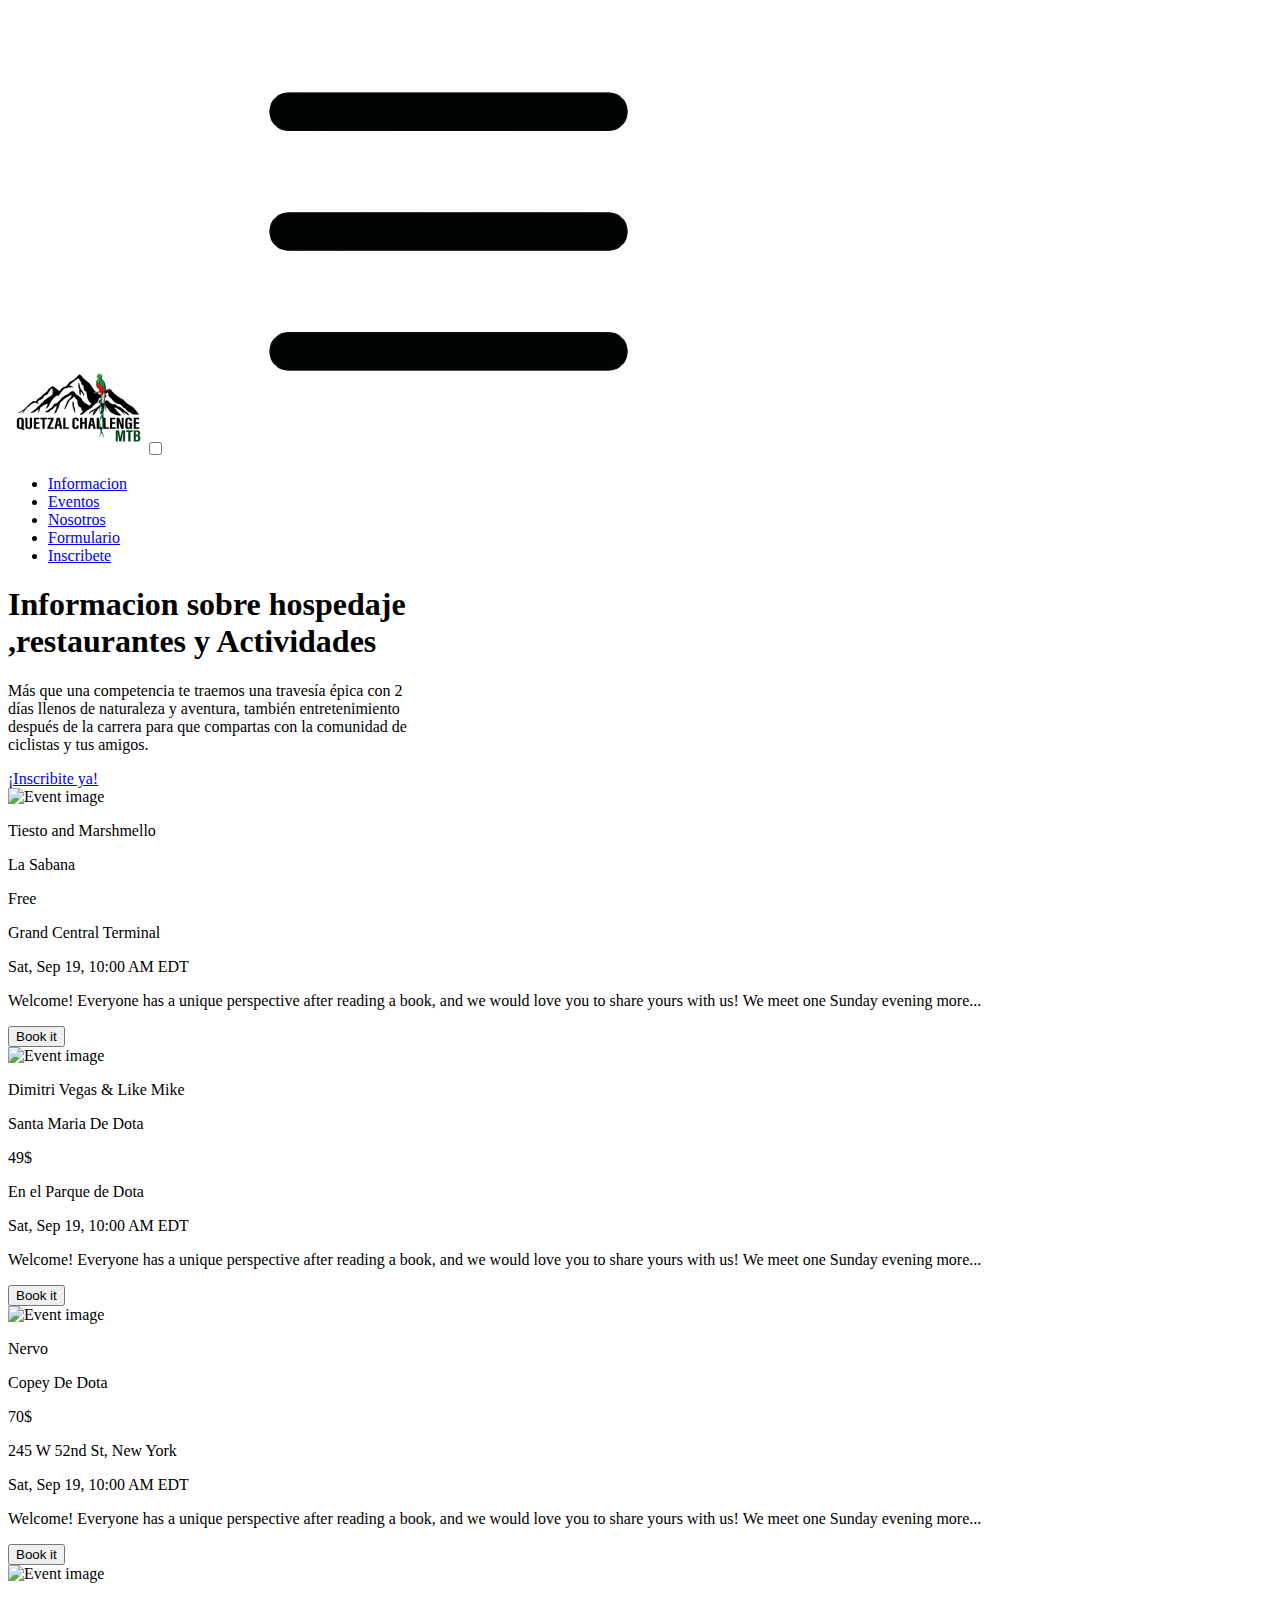
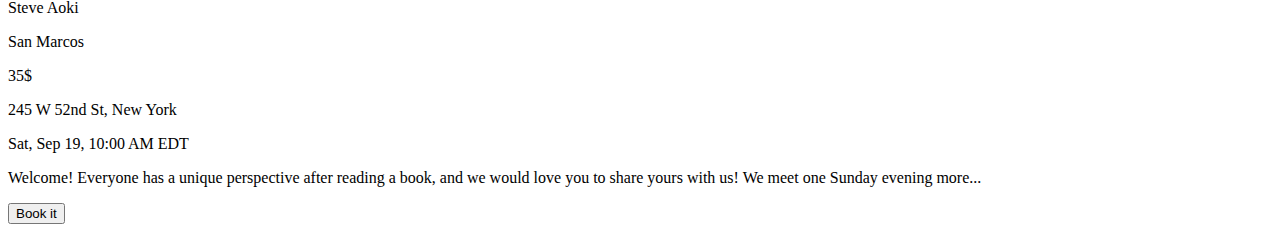
==== EVENTOS.html @ 195435ad "Add files via upload" ====
<!DOCTYPE html>
<html lang="en">
<head>
    <meta charset="UTF-8">
    <meta name="viewport" content="width=device-width, initial-scale=1.0">
    <title>Eventos Quetzal</title>
    <link rel="stylesheet" href="/css/Eventos.css">
    <link href='https://unpkg.com/boxicons@2.1.4/css/boxicons.min.css' rel='stylesheet'>
</head>
<body class="hidden">
    <div class="centrado" id="onload">
        <div class="lds-spinner">
            <div></div>
            <div></div>
            <div></div>
            <div></div>
            <div></div>
            <div></div>
            <div></div>
            <div></div>
            <div></div>
            <div></div>
            <div></div>
            <div></div>
        </div>
    </div>


    

    <header>

        <div class="containerr">


            <div class="menu">

                <a href="index.html" class="logo"><img src="imgbanner/logo Quetzal Challegue 1.jpg" alt=""></a>
                <input type="checkbox" id="menu"/>
                <label for="menu">
                    <img src="imgbanner/menu.png" class="menu-icono" alt="burger">
                </label>

                <nav class="navbar">
                    <ul>
                        <li><a href="/Hoteles .html">Informacion</a></li>
                        <li><a href="/EVENTOS.html">Eventos</a></li>
                        <li><a href="#">Nosotros</a></li>
                        <li><a href="#">Formulario</a</li>
                        <li><a href="#" class="btn-barra">Inscribete</a></li>
                    </ul>
                </nav>
            </div>
        </div>

        <div class="header-content">
            <div class="header-txt">
                <h1>Informacion sobre hospedaje<br>
                    ,restaurantes y Actividades
                    </h1>
                    <p> Más que una competencia te traemos una travesía épica con 2 <br>
                        días llenos de naturaleza y aventura, también entretenimiento <br>
                        después de la carrera para que compartas con la comunidad de <br>
                        ciclistas y tus amigos.
                    </p>
                    <a href="#" class="btn-prin">¡Inscribite ya!</a>
            </div>
        </div>

    </header>



        <div class="container">
            <div class="item-container">
                <div class="img-container">
                    <img src="/eventosimg/foto1.png" alt="Event image">
                </div>
    
                <div class="body-container">
                    <div class="overlay"></div>
    
                    <div class="event-info">
                        <p class="title">Tiesto and Marshmello</p>
                        <div class="separator"></div>
                        <p class="info">La Sabana</p>
                        <p class="price">Free</p>
    
                        <div class="additional-info">
                            <p class="info">
                                <i class="fas fa-map-marker-alt"></i>
                                Grand Central Terminal
                            </p>
                            <p class="info">
                                <i class="far fa-calendar-alt"></i>
                                Sat, Sep 19, 10:00 AM EDT
                            </p>
    
                            <p class="info description">
                                Welcome! Everyone has a unique perspective after reading a book, and we would love you
                                to share yours with us! We meet one Sunday evening <span>more...</span>
                            </p>
                        </div>
                    </div>
                    <button class="action">Book it</button>
                </div>
            </div>
    
            <div class="item-container">
                <div class="img-container">
                    <img src="/eventosimg/fotos2.png" alt="Event image">
                </div>
    
                <div class="body-container">
                    <div class="overlay"></div>
    
                    <div class="event-info">
                        <p class="title">Dimitri Vegas & Like Mike</p>
                        <div class="separator"></div>
                        <p class="info">Santa Maria De Dota</p>
                        <p class="price">49$</p>
    
                        <div class="additional-info">
                            <p class="info">
                                <i class="fas fa-map-marker-alt"></i>
                                En el Parque de Dota
                            </p>
                            <p class="info">
                                <i class="far fa-calendar-alt"></i>
                                Sat, Sep 19, 10:00 AM EDT
                            </p>
    
                            <p class="info description">
                                Welcome! Everyone has a unique perspective after reading a book, and we would love you
                                to share yours with us! We meet one Sunday evening <span>more...</span>
                            </p>
                        </div>
                    </div>
                    <button class="action">Book it</button>
                </div>
            </div>
    
            <div class="item-container">
                <div class="img-container">
                    <img src="/eventosimg/foto3.png" alt="Event image">
                </div>
    
                <div class="body-container">
                    <div class="overlay"></div>
    
                    <div class="event-info">
                        <p class="title">Nervo</p>
                        <div class="separator"></div>
                        <p class="info">Copey De Dota</p>
                        <p class="price">70$</p>
    
                        <div class="additional-info">
                            <p class="info">
                                <i class="fas fa-map-marker-alt"></i>
                                245 W 52nd St, New York
                            </p>
                            <p class="info">
                                <i class="far fa-calendar-alt"></i>
                                Sat, Sep 19, 10:00 AM EDT
                            </p>
    
                            <p class="info description">
                                Welcome! Everyone has a unique perspective after reading a book, and we would love you
                                to share yours with us! We meet one Sunday evening <span>more...</span>
                            </p>
                        </div>
                    </div>
                    <button class="action">Book it</button>
                </div>
            </div>
    
            <div class="item-container">
                <div class="img-container">
                    <img src="/eventosimg/foto4.png" alt="Event image">
                </div>
    
                <div class="body-container">
                    <div class="overlay"></div>
    
                    <div class="event-info">
                        <p class="title">Steve Aoki</p>
                        <div class="separator"></div>
                        <p class="info">San Marcos</p>
                        <p class="price">35$</p>
    
                        <div class="additional-info">
                            <p class="info">
                                <i class="fas fa-map-marker-alt"></i>
                                245 W 52nd St, New York
                            </p>
                            <p class="info">
                                <i class="far fa-calendar-alt"></i>
                                Sat, Sep 19, 10:00 AM EDT
                            </p>
    
                            <p class="info description">
                                Welcome! Everyone has a unique perspective after reading a book, and we would love you
                                to share yours with us! We meet one Sunday evening <span>more...</span>
                            </p>
                        </div>
                    </div>
                    <button class="action">Book it</button>
                </div>
            </div>
        </div>









    <script src="/js/codigo.js"></script>
    <script src="https://code.jquery.com/jquery-3.7.1.min.js"></script>
</body>
</html>
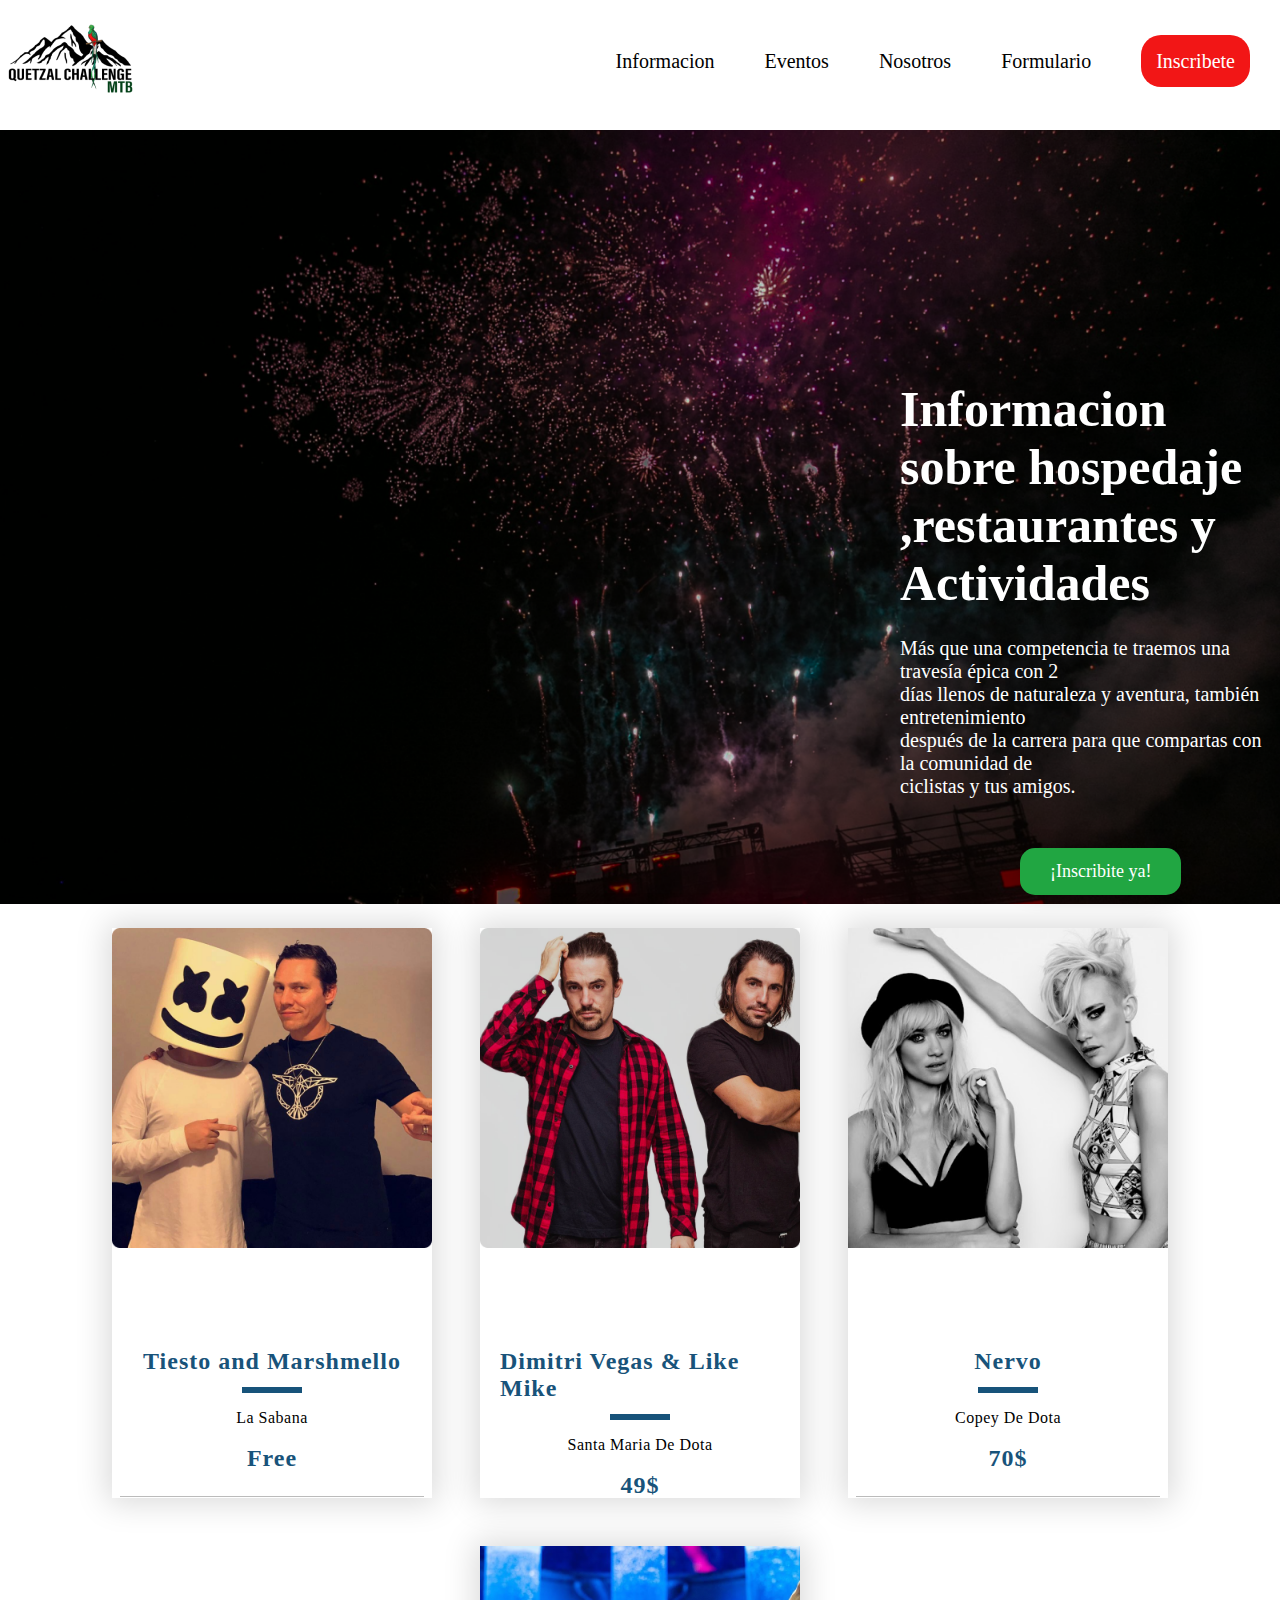
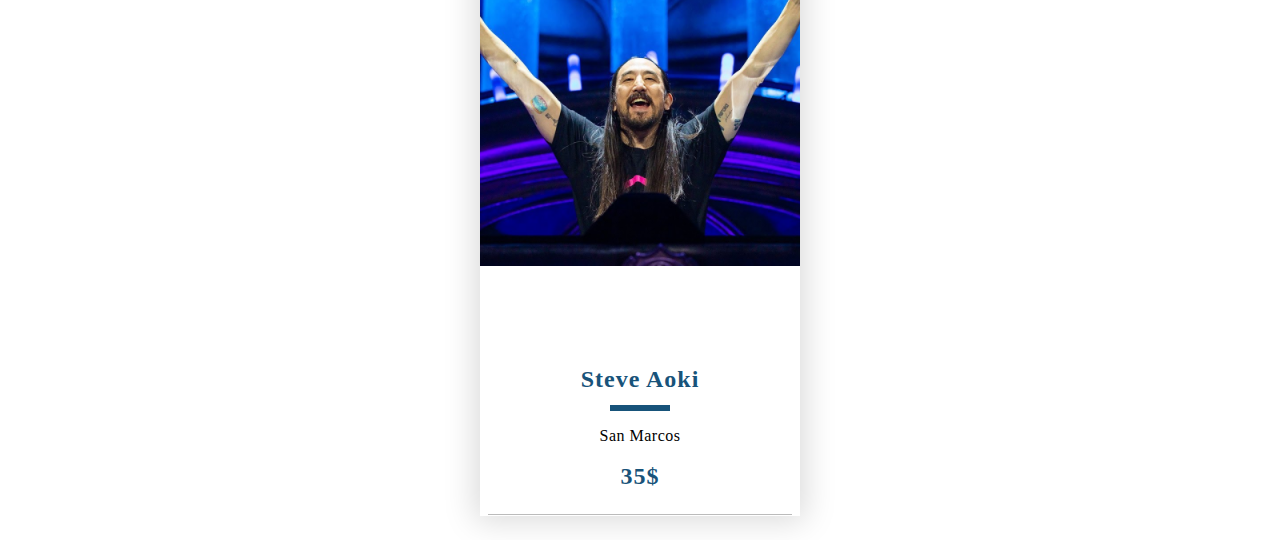
==== commit 0033f4b1: "Add files via upload" ====
--- a/EVENTOS.html
+++ b/EVENTOS.html
@@ -9,7 +9,7 @@
 </head>
 <body class="hidden">
     <div class="centrado" id="onload">
-        <div class="lds-spinner">
+        <div class="loader">
             <div></div>
             <div></div>
             <div></div>
--- a/css/Eventos.css
+++ b/css/Eventos.css
@@ -0,0 +1,466 @@
+@import url('https://fonts.googleapis.com/css2?family=Inter:wght@100..900&display=swap');
+
+*{
+    margin: 0;
+    padding: 0;
+    text-decoration: none;
+    list-style: none;
+}
+
+
+
+.centrado{
+    height: 100vh;
+    display: flex;
+    background-color: #fff;
+    justify-content: center;
+    align-items: center;
+}
+
+
+
+.lds-spinner {
+    /* change color here */
+    color: #dd211a;
+}
+    .lds-spinner,
+    .lds-spinner div,
+    .lds-spinner div:after {
+    box-sizing: border-box;
+}
+.lds-spinner {
+    color: currentColor;
+    display: inline-block;
+    position: relative;
+    width: 80px;
+    height: 80px;
+}
+.lds-spinner div {
+    transform-origin: 40px 40px;
+    animation: lds-spinner 1.2s linear infinite;
+}
+.lds-spinner div:after {
+    content: " ";
+    display: block;
+    position: absolute;
+    top: 3.2px;
+    left: 36.8px;
+    width: 6.4px;
+    height: 17.6px;
+    border-radius: 20%;
+    background: currentColor;
+}
+.lds-spinner div:nth-child(1) {
+    transform: rotate(0deg);
+    animation-delay: -1.1s;
+}
+.lds-spinner div:nth-child(2) {
+    transform: rotate(30deg);
+    animation-delay: -1s;
+  }
+  .lds-spinner div:nth-child(3) {
+    transform: rotate(60deg);
+    animation-delay: -0.9s;
+  }
+  .lds-spinner div:nth-child(4) {
+    transform: rotate(90deg);
+    animation-delay: -0.8s;
+  }
+  .lds-spinner div:nth-child(5) {
+    transform: rotate(120deg);
+    animation-delay: -0.7s;
+  }
+  .lds-spinner div:nth-child(6) {
+    transform: rotate(150deg);
+    animation-delay: -0.6s;
+  }
+  .lds-spinner div:nth-child(7) {
+    transform: rotate(180deg);
+    animation-delay: -0.5s;
+  }
+  .lds-spinner div:nth-child(8) {
+    transform: rotate(210deg);
+    animation-delay: -0.4s;
+  }
+  .lds-spinner div:nth-child(9) {
+    transform: rotate(240deg);
+    animation-delay: -0.3s;
+  }
+  .lds-spinner div:nth-child(10) {
+    transform: rotate(270deg);
+    animation-delay: -0.2s;
+  }
+  .lds-spinner div:nth-child(11) {
+    transform: rotate(300deg);
+    animation-delay: -0.1s;
+  }
+  .lds-spinner div:nth-child(12) {
+    transform: rotate(330deg);
+    animation-delay: 0s;
+  }
+@keyframes lds-spinner {
+  0% {
+    opacity: 1;
+  }
+  100% {
+    opacity: 0;
+  }
+}
+
+
+
+
+
+.img{
+    max-width: 100%;
+}
+
+header{
+    min-height: 100vh;
+}
+
+.containerr{
+    background-color: #ffffff;
+    width: 100vw;
+}
+
+.menu{
+    display: flex;
+    justify-content: space-between;
+    padding: 20px 0;
+}
+
+.navbar ul{
+    display: flex;
+    align-items: center;
+}
+
+.navbar ul li{
+    padding: 0 20px;
+    font-size: 20px;
+    margin-top: 30px;
+    margin-right: 10px;
+}
+
+.navbar ul li a {
+    color: black;
+    background-color: transparent;
+}
+
+.navbar ul li a:hover{
+    color: #dd5151;
+}
+
+.navbar .btn-barra{
+    color: #fff;
+    background-color:#F21616;
+    background-size: cover;
+    border-radius: 20px;
+    padding: 15px;
+}
+
+.navbar .btn-barra:hover{
+    background-image: linear-gradient(225deg, #fc7777 0, #fc7777 50%, #fc7777 100%);
+    color: #fff;
+}
+#menu{
+    display: none;
+}
+
+.menu-icono{
+    width: 50px;
+}
+
+.menu label{
+    cursor: pointer;
+    display: none;
+}
+
+
+.header-content{
+    display: flex;
+  }
+  
+  .header-txt{
+    flex-basis: 50%;
+    padding-left: 900px;
+    flex-wrap: wrap;
+  }
+  
+  .header-txt h1{
+    font-size: 50px;
+    font-weight: 600;
+    margin-top: 250px;
+    color: #fff;
+  }
+  
+  .header-txt p{
+    font-size: 20px;
+    color: #c1c1c1;
+    margin-bottom: 50px;
+    padding-top: 25px;
+    color: #fff;
+  }
+  
+  .btn-prin{
+    display: inline-block;
+    padding: 13px 30px;
+    background: #21A642;
+    color: #ffff;
+    font-size: 18px;
+    border-radius: 15px;
+    box-shadow: 0 0 20px rgb(0, 0, 0, 0.2);
+    margin-left: 120px;
+  }
+  
+  .btn-prin:hover{
+    background: #ffff;
+    color: #21A642;
+    box-shadow: 0 0 20px rgb(0, 0, 0, 0.2);
+  }
+  
+  .header-content{
+    background: url(/eventosimg/pexels-wendywei-1540406\ 1.png) no-repeat;
+    height: 86vh;
+    display: flex;     
+    background-size:cover;
+    background-position: center;
+    max-width: 100%;
+  }
+
+
+.container {
+    width: 100%;
+    display: flex;
+    justify-content: center;
+    align-items: center;
+    flex-wrap: wrap;
+}
+
+.item-container {
+    position: relative;
+    margin: 24px;
+    width: 320px;
+    height: 570px;
+    overflow: hidden;
+    background-color: #fff;
+    box-shadow: 0 0 30px 5px rgba(0, 0, 0, 0.15);
+    cursor: pointer;
+}
+
+.img-container,
+.body-container {
+    position: absolute;
+    top: 0;
+    left: 0;
+    width: 100%;
+    height: 100%;
+}
+
+.img-container img {
+    width: 100%;
+}
+
+
+
+.overlay {
+    position: relative;
+    width: 100%;
+    height: 400px;
+    background-color: rgba(24, 83, 122, 0.6);
+    opacity: 0;
+    transition: height linear 0.4s, opacity linear 0.2s;
+}
+
+.item-container:hover .overlay {
+    opacity: 1;
+    height: 150px;
+}
+
+.event-info {
+    background-color: #fff;
+    display: flex;
+    flex-direction: column;
+    justify-content: center;
+    align-items: center;
+    padding: 8px;
+}
+
+.title,
+.price {
+    color: #18537a;
+    font-size: 1.5em;
+    font-weight: bold;
+    letter-spacing: 1px;
+    margin: 12px;
+}
+
+.info {
+    letter-spacing: 0.5px;
+    margin-bottom: 6px;
+}
+
+.separator {
+    width: 20%;
+    height: 6px;
+    background-color: #17537a;
+    margin-bottom: 16px;
+}
+
+.additional-info {
+    border-top: 1px solid #bbb;
+    margin-top: 12px;
+    padding: 28px;
+    padding-bottom: 0;
+}
+
+.additional-info .info {
+    font-size: 0.9em;
+    margin-bottom: 20px;
+    text-align: center;
+}
+
+.info i {
+    color: #18537a;
+    font-size: 1.1em;
+    margin-right: 4px;
+}
+
+.info span {
+    color: #18537a;
+    font-weight: bolder;
+}
+
+.action {
+    color: #fff;
+    border: 3px solid #fff;
+    background-color: transparent;
+    position: absolute;
+    top: -100px;
+    left: 50%;
+    transform: translateX(-50%);
+    width: 60%;
+    outline: none;
+    cursor: pointer;
+    padding: 12px;
+    text-transform: uppercase;
+    font-size: 1.3em;
+    font-weight: bold;
+    letter-spacing: 2px;
+    transition: background-color 0.4s, top 0.4s;
+}
+
+.item-container:hover .action {
+    top: 50px;
+}
+
+.action:hover {
+    background-color: rgba(255, 255, 255, 0.2);
+}
+
+
+
+
+
+
+
+@media(max-width:1024px){
+    .container{
+            margin: 0 auto;
+            background-color: #ffffff;
+            width: 100vw;
+        }
+    
+        .menu{
+            padding: 30px;
+            position: relative;
+        }
+    
+        .menu label{
+            display: initial;
+            padding-top: 30px;
+        }
+    
+        .menu .navbar{
+            position: absolute;
+            top: 100%;
+            left: 0;
+            right: 0;
+            background:   linear-gradient(45deg, #21a642 0%,#545454 100%);
+            display: none;
+        }
+        .menu .navbar ul{
+            flex-direction: column;
+            padding: 0 20px;
+        }
+    
+        .menu .navbar ul li{
+            width: 100%;
+            padding: 15px 0;
+            text-align: center;
+            font-size: 25px;
+        }
+    
+        .menu .navbar ul li a:hover{
+            color: #1f0c42;
+        }
+        .navbar .btn-barra{
+            background-color: transparent;
+            color: #e72424;
+        }
+    
+    
+        #menu:checked ~ .navbar{
+            display: initial;
+        }
+    
+        .header-txt{
+            flex-wrap: wrap;
+            padding-left: 500px;
+        }
+        .header-txt h1{
+            font-size: 40px;
+            font-weight: 600;
+            margin-top: 250px;
+            color: #fff;
+            flex-wrap: wrap;
+        }
+        
+        .header-txt p{
+            font-size: 15px;
+            color: #c1c1c1;
+            margin-bottom: 50px;
+            padding-top: 25px;
+            color: #fff;
+            flex-wrap: wrap;
+        }
+    
+    
+        
+    .btn-prin{
+        display: inline-block;
+        padding: 13px 30px;
+        background: #21A642;
+        color: #ffff;
+        font-size: 18px;
+        border-radius: 15px;
+        box-shadow: 0 0 20px rgb(0, 0, 0, 0.2);
+        margin-left: 50px;
+        flex-wrap: wrap;
+    }
+    
+    .btn-prin:hover{
+        background: #ffff;
+        color: #21A642;
+        box-shadow: 0 0 20px rgb(0, 0, 0, 0.2);
+    }
+    
+    .header-content{
+        background: url(/imgHoteles/Banner\ Hoteles.png) no-repeat;
+        height: 86vh;
+        display: flex;     
+        background-size:cover;
+        background-position: center;
+        max-width: 100vw;
+    }
+}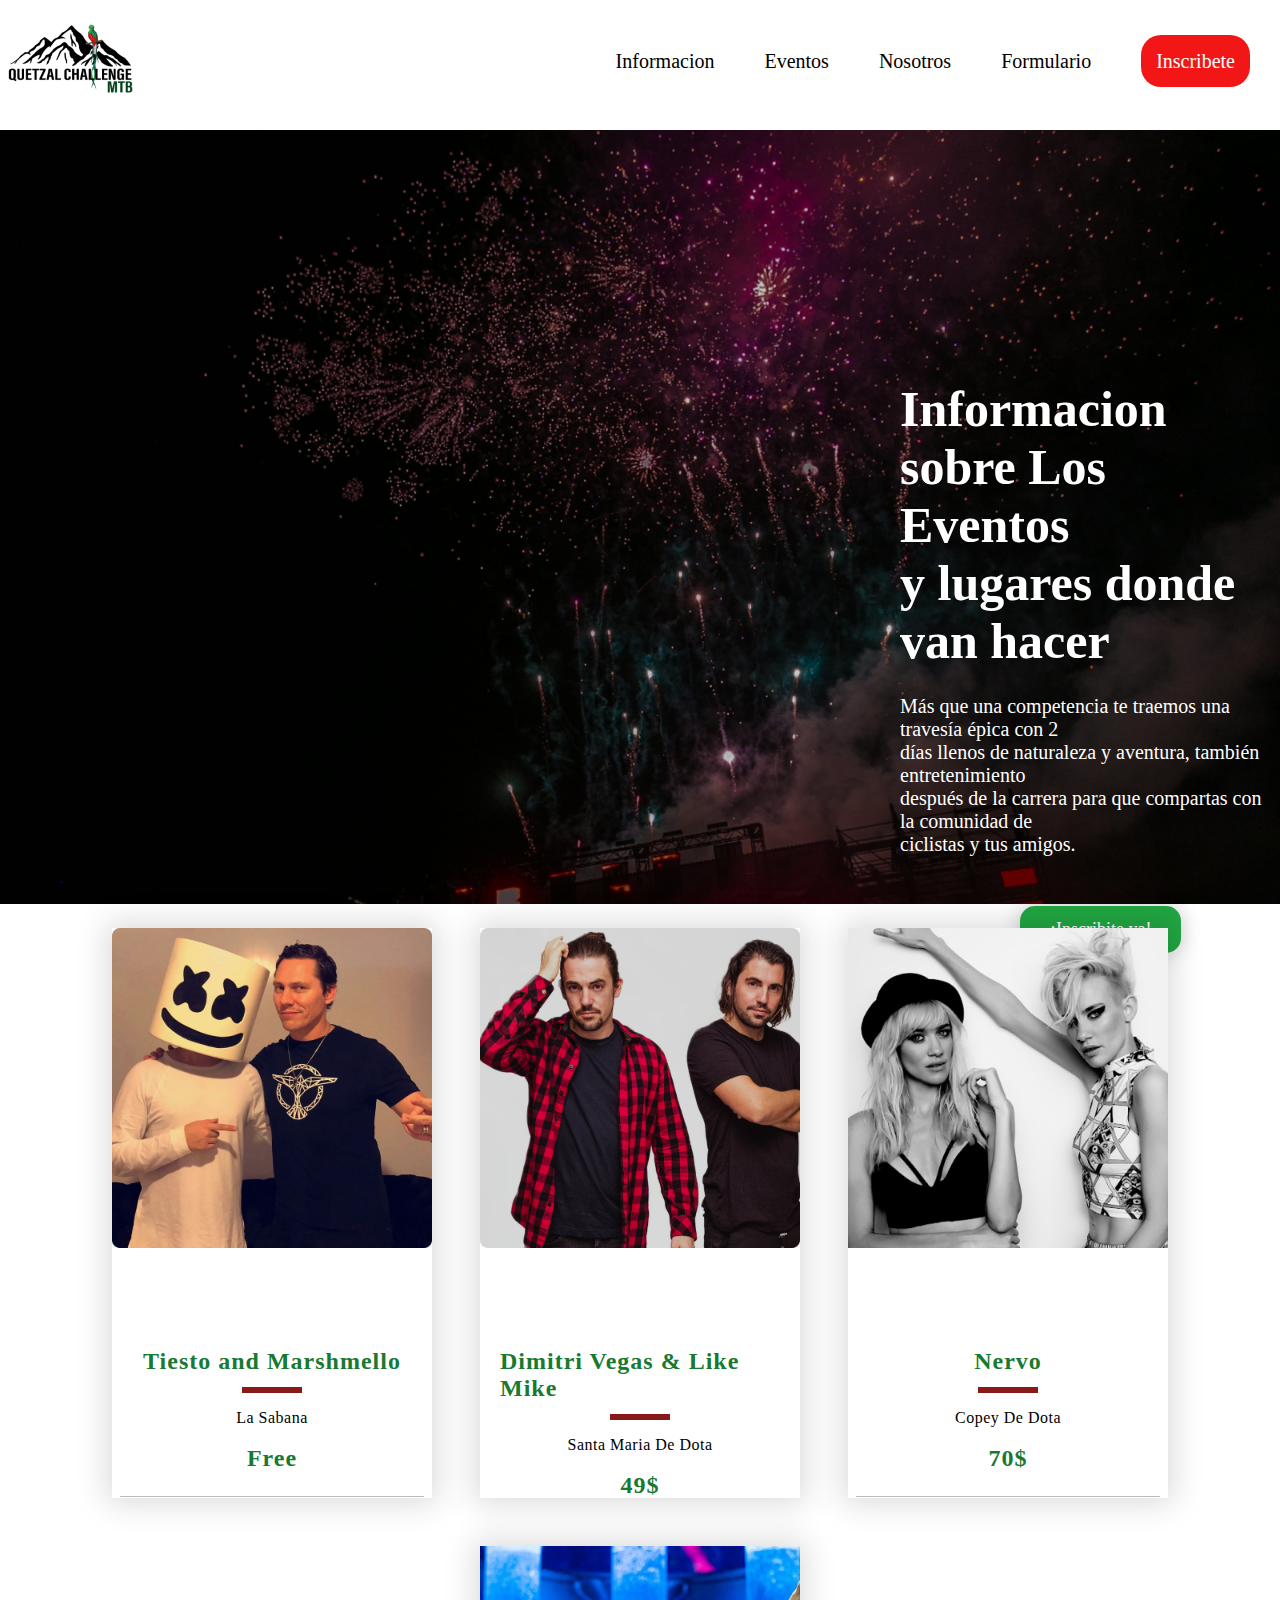
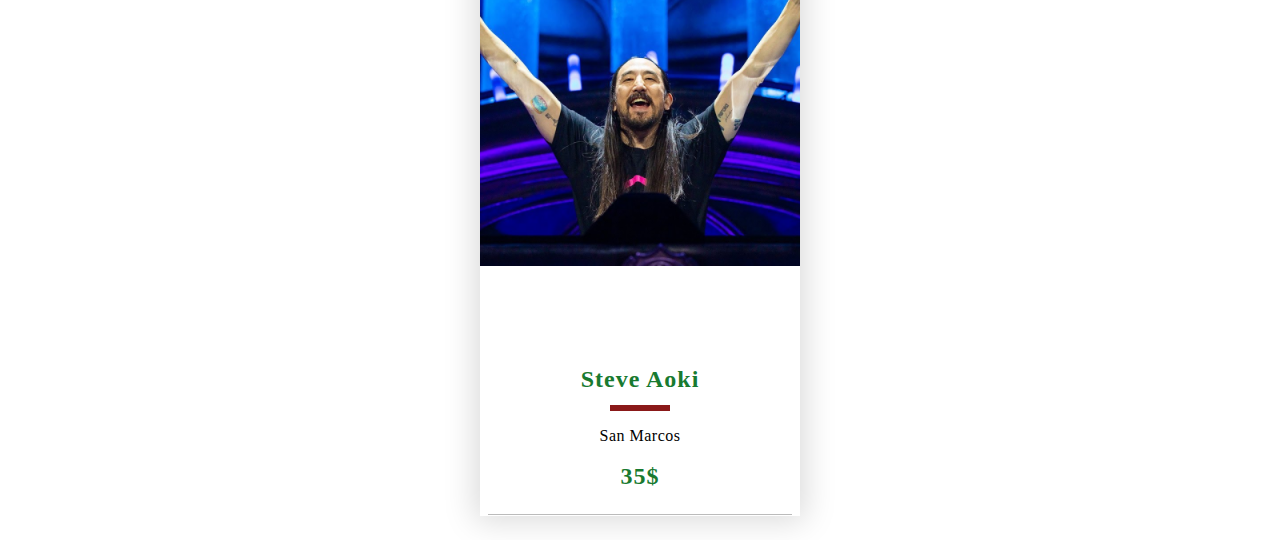
==== commit 6d0bdc43: "Add files via upload" ====
--- a/EVENTOS.html
+++ b/EVENTOS.html
@@ -7,26 +7,7 @@
     <link rel="stylesheet" href="/css/Eventos.css">
     <link href='https://unpkg.com/boxicons@2.1.4/css/boxicons.min.css' rel='stylesheet'>
 </head>
-<body class="hidden">
-    <div class="centrado" id="onload">
-        <div class="loader">
-            <div></div>
-            <div></div>
-            <div></div>
-            <div></div>
-            <div></div>
-            <div></div>
-            <div></div>
-            <div></div>
-            <div></div>
-            <div></div>
-            <div></div>
-            <div></div>
-        </div>
-    </div>
-
-
-    
+<body >
 
     <header>
 
@@ -55,8 +36,8 @@
 
         <div class="header-content">
             <div class="header-txt">
-                <h1>Informacion sobre hospedaje<br>
-                    ,restaurantes y Actividades
+                <h1>Informacion sobre Los Eventos <br>
+                    y lugares donde van hacer 
                     </h1>
                     <p> Más que una competencia te traemos una travesía épica con 2 <br>
                         días llenos de naturaleza y aventura, también entretenimiento <br>
@@ -97,8 +78,7 @@
                             </p>
     
                             <p class="info description">
-                                Welcome! Everyone has a unique perspective after reading a book, and we would love you
-                                to share yours with us! We meet one Sunday evening <span>more...</span>
+                                Welcome! Everyone has a unique perspective after reading a book Sunday evening <span>more...</span>
                             </p>
                         </div>
                     </div>
--- a/css/Eventos.css
+++ b/css/Eventos.css
@@ -7,105 +7,66 @@
     list-style: none;
 }
 
-
+body{
+    overflow-x: hidden;
+}
 
 .centrado{
     height: 100vh;
     display: flex;
-    background-color: #fff;
+    background-color: #000000;
     justify-content: center;
     align-items: center;
 }
 
 
 
-.lds-spinner {
-    /* change color here */
-    color: #dd211a;
-}
-    .lds-spinner,
-    .lds-spinner div,
-    .lds-spinner div:after {
+.loader {
+    width: 106px;
+    height: 56px;
+    display: block;
+    margin: 30px auto;
+    background-image: linear-gradient(#e1e1e1 50px, transparent 0), linear-gradient(#e1e1e1 50px, transparent 0), linear-gradient(#e1e1e1 50px, transparent 0), linear-gradient(#e1e1e1 50px, transparent 0), radial-gradient(circle 14px, #e1e1e1 100%, transparent 0);
+    background-size: 48px 15px , 15px 35px, 15px 35px, 25px 15px, 28px 28px;
+    background-position: 25px 5px, 58px 20px, 25px 17px, 2px 37px, 76px 0px;
+    background-repeat: no-repeat;
+    position: relative;
+    transform: rotate(-45deg);
     box-sizing: border-box;
 }
-.lds-spinner {
-    color: currentColor;
-    display: inline-block;
-    position: relative;
-    width: 80px;
-    height: 80px;
-}
-.lds-spinner div {
-    transform-origin: 40px 40px;
-    animation: lds-spinner 1.2s linear infinite;
-}
-.lds-spinner div:after {
-    content: " ";
-    display: block;
+
+.loader::after,
+.loader::before {
+    content: '';
     position: absolute;
-    top: 3.2px;
-    left: 36.8px;
-    width: 6.4px;
-    height: 17.6px;
-    border-radius: 20%;
-    background: currentColor;
-}
-.lds-spinner div:nth-child(1) {
+    width: 56px;
+    height: 56px;
+    border: 6px solid #e1e1e1;
+    border-radius: 50%;
+    left: -45px;
+    top: -10px;
+    background-repeat: no-repeat;
+    background-image: linear-gradient(#e1e1e1 64px, transparent 0), linear-gradient(#e1e1e1 66px, transparent 0), radial-gradient(circle 4px, #e1e1e1 100%, transparent 0);
+    background-size: 40px 1px , 1px 40px, 8px 8px;
+    background-position: center center;
+    box-sizing: border-box;
+    animation: bike 0.3s linear infinite;
+}
+
+.loader::before {
+    left: 25px;
+    top: 60px;
+}
+
+@keyframes bike {
+    0% {
     transform: rotate(0deg);
-    animation-delay: -1.1s;
-}
-.lds-spinner div:nth-child(2) {
-    transform: rotate(30deg);
-    animation-delay: -1s;
-  }
-  .lds-spinner div:nth-child(3) {
-    transform: rotate(60deg);
-    animation-delay: -0.9s;
-  }
-  .lds-spinner div:nth-child(4) {
-    transform: rotate(90deg);
-    animation-delay: -0.8s;
-  }
-  .lds-spinner div:nth-child(5) {
-    transform: rotate(120deg);
-    animation-delay: -0.7s;
-  }
-  .lds-spinner div:nth-child(6) {
-    transform: rotate(150deg);
-    animation-delay: -0.6s;
-  }
-  .lds-spinner div:nth-child(7) {
-    transform: rotate(180deg);
-    animation-delay: -0.5s;
-  }
-  .lds-spinner div:nth-child(8) {
-    transform: rotate(210deg);
-    animation-delay: -0.4s;
-  }
-  .lds-spinner div:nth-child(9) {
-    transform: rotate(240deg);
-    animation-delay: -0.3s;
-  }
-  .lds-spinner div:nth-child(10) {
-    transform: rotate(270deg);
-    animation-delay: -0.2s;
-  }
-  .lds-spinner div:nth-child(11) {
-    transform: rotate(300deg);
-    animation-delay: -0.1s;
-  }
-  .lds-spinner div:nth-child(12) {
-    transform: rotate(330deg);
-    animation-delay: 0s;
-  }
-@keyframes lds-spinner {
-  0% {
-    opacity: 1;
-  }
-  100% {
-    opacity: 0;
-  }
-}
+    }
+
+    100% {
+    transform: rotate(360deg);
+    }
+} 
 
 
 
@@ -267,7 +228,7 @@
     position: relative;
     width: 100%;
     height: 400px;
-    background-color: rgba(24, 83, 122, 0.6);
+    background-color: rgba(24, 122, 40, 0.6);
     opacity: 0;
     transition: height linear 0.4s, opacity linear 0.2s;
 }
@@ -288,7 +249,7 @@
 
 .title,
 .price {
-    color: #18537a;
+    color: #187a30;
     font-size: 1.5em;
     font-weight: bold;
     letter-spacing: 1px;
@@ -303,7 +264,7 @@
 .separator {
     width: 20%;
     height: 6px;
-    background-color: #17537a;
+    background-color: #8a1919;
     margin-bottom: 16px;
 }
 
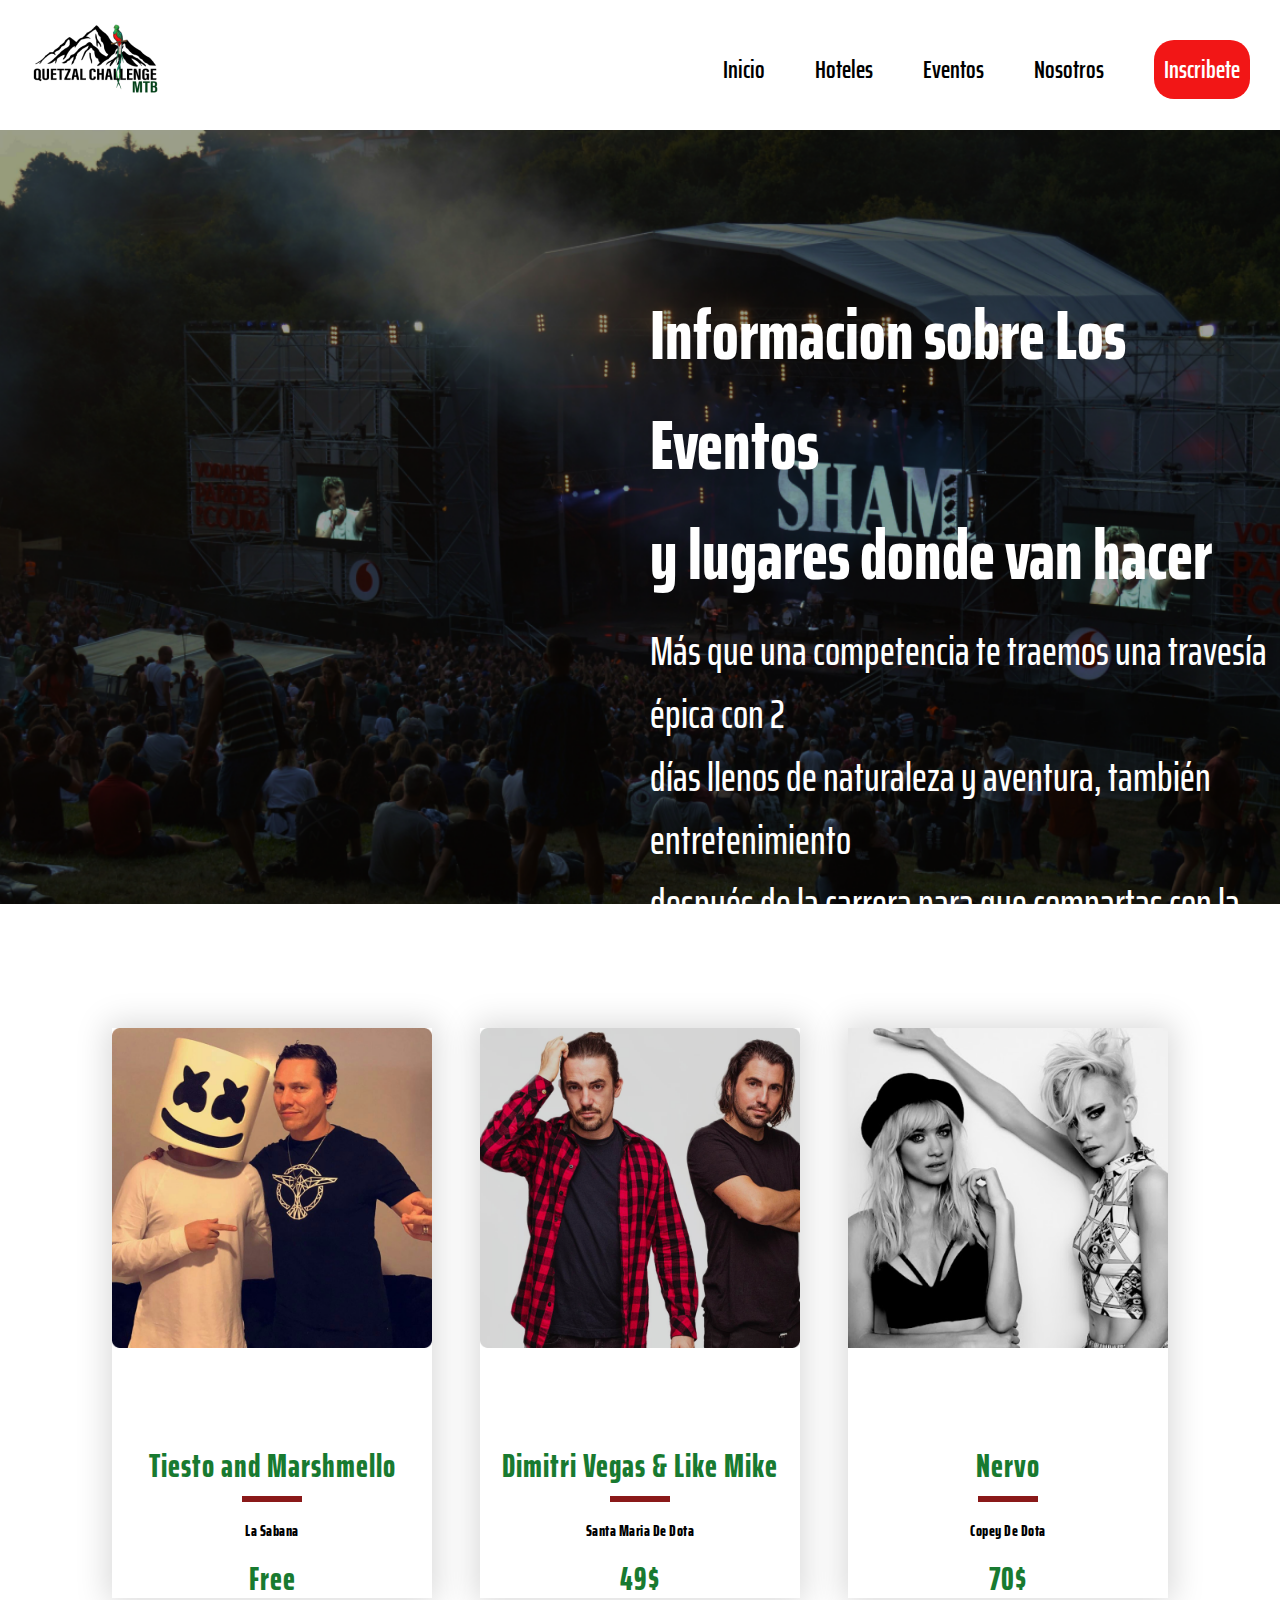
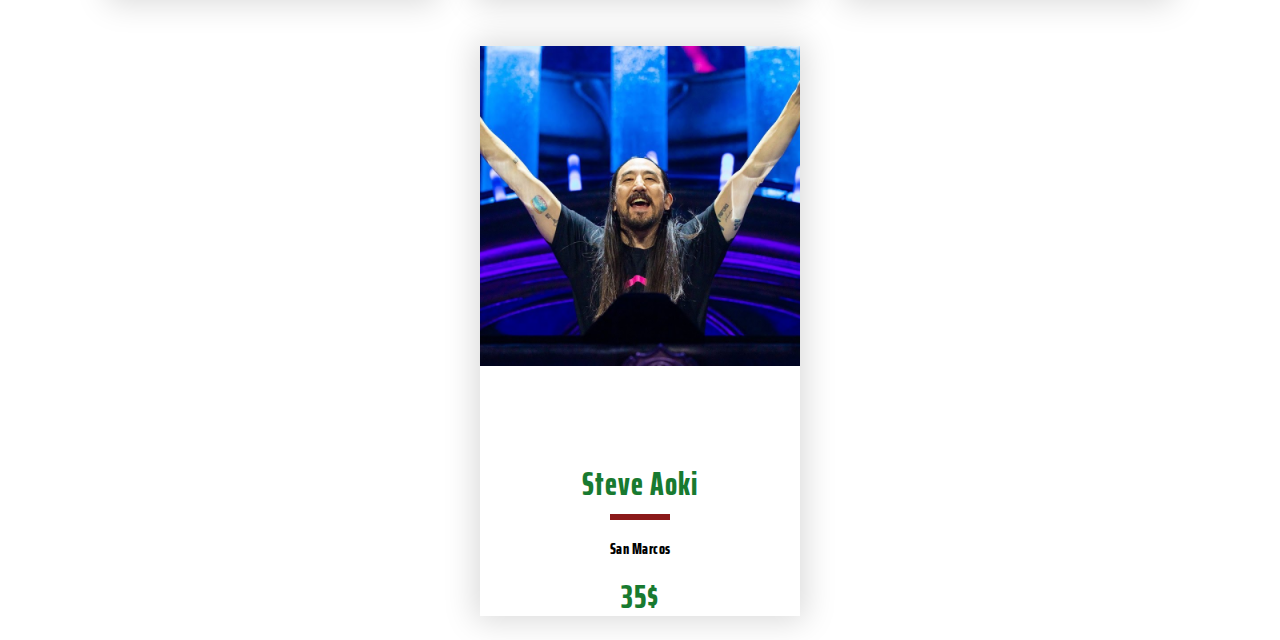
==== commit 28bca197: "Add files via upload" ====
--- a/EVENTOS.html
+++ b/EVENTOS.html
@@ -24,10 +24,10 @@
 
                 <nav class="navbar">
                     <ul>
-                        <li><a href="/Hoteles .html">Informacion</a></li>
+                        <li><a href="index.html">Inicio</a></li>
+                        <li><a href="Hoteles .html">Hoteles</a></li>
                         <li><a href="/EVENTOS.html">Eventos</a></li>
                         <li><a href="#">Nosotros</a></li>
-                        <li><a href="#">Formulario</a</li>
                         <li><a href="#" class="btn-barra">Inscribete</a></li>
                     </ul>
                 </nav>
--- a/css/Eventos.css
+++ b/css/Eventos.css
@@ -1,5 +1,4 @@
-@import url('https://fonts.googleapis.com/css2?family=Inter:wght@100..900&display=swap');
-
+@import url('https://fonts.googleapis.com/css2?family=Saira+Extra+Condensed:wght@100;200;300;400;500;600;700;800;900&display=swap');
 *{
     margin: 0;
     padding: 0;
@@ -80,6 +79,12 @@
     min-height: 100vh;
 }
 
+
+.logo{
+    padding-left: 25px;
+}
+
+
 .containerr{
     background-color: #ffffff;
     width: 100vw;
@@ -98,9 +103,12 @@
 
 .navbar ul li{
     padding: 0 20px;
-    font-size: 20px;
+    font-size: 25px;
     margin-top: 30px;
     margin-right: 10px;
+    font-family:"Saira Extra Condensed", sans-serif;
+    font-weight: 600;
+    font-style: normal;
 }
 
 .navbar ul li a {
@@ -117,7 +125,7 @@
     background-color:#F21616;
     background-size: cover;
     border-radius: 20px;
-    padding: 15px;
+    padding: 10px;
 }
 
 .navbar .btn-barra:hover{
@@ -144,42 +152,36 @@
   
   .header-txt{
     flex-basis: 50%;
-    padding-left: 900px;
+    padding-left: 650px;
     flex-wrap: wrap;
   }
   
   .header-txt h1{
-    font-size: 50px;
+    font-size: 70px;
     font-weight: 600;
-    margin-top: 250px;
+    margin-top: 150px;
     color: #fff;
+    font-family:"Saira Extra Condensed", sans-serif;
+    font-weight: 800;
+    font-style: bold;
   }
   
   .header-txt p{
-    font-size: 20px;
+    font-size: 40px;
     color: #c1c1c1;
     margin-bottom: 50px;
-    padding-top: 25px;
+    padding-top: 10px;
     color: #fff;
+    font-family:"Saira Extra Condensed", sans-serif;
+    font-weight: 500;
+    font-style: bold;
   }
   
   .btn-prin{
-    display: inline-block;
-    padding: 13px 30px;
-    background: #21A642;
-    color: #ffff;
-    font-size: 18px;
-    border-radius: 15px;
-    box-shadow: 0 0 20px rgb(0, 0, 0, 0.2);
-    margin-left: 120px;
-  }
-  
-  .btn-prin:hover{
-    background: #ffff;
-    color: #21A642;
-    box-shadow: 0 0 20px rgb(0, 0, 0, 0.2);
-  }
-  
+    display: none;
+    
+  }
+
   .header-content{
     background: url(/eventosimg/pexels-wendywei-1540406\ 1.png) no-repeat;
     height: 86vh;
@@ -196,6 +198,7 @@
     justify-content: center;
     align-items: center;
     flex-wrap: wrap;
+    padding-top: 100px;
 }
 
 .item-container {
@@ -250,15 +253,21 @@
 .title,
 .price {
     color: #187a30;
-    font-size: 1.5em;
-    font-weight: bold;
+    font-size: 2.0em;
     letter-spacing: 1px;
-    margin: 12px;
+    margin: 5px;
+    font-family:"Saira Extra Condensed", sans-serif;
+    font-weight: 800;
+    font-style: bold;
 }
 
 .info {
     letter-spacing: 0.5px;
     margin-bottom: 6px;
+    font-family:"Saira Extra Condensed", sans-serif;
+    font-weight: 800;
+    font-style: normal;
+    font-size: 1rem;
 }
 
 .separator {
@@ -283,13 +292,19 @@
 
 .info i {
     color: #18537a;
-    font-size: 1.1em;
+    font-size: 2.1em;
     margin-right: 4px;
+    font-family:"Saira Extra Condensed", sans-serif;
+    font-weight: 600;
+    font-style: normal;
 }
 
 .info span {
     color: #18537a;
     font-weight: bolder;
+    font-family:"Saira Extra Condensed", sans-serif;
+    font-weight: 600;
+    font-style: normal;
 }
 
 .action {
@@ -309,6 +324,9 @@
     font-weight: bold;
     letter-spacing: 2px;
     transition: background-color 0.4s, top 0.4s;
+    font-family:"Saira Extra Condensed", sans-serif;
+    font-weight: 600;
+    font-style: normal;
 }
 
 .item-container:hover .action {
@@ -326,6 +344,10 @@
 
 
 @media(max-width:1024px){
+
+    body{
+        overflow: hidden;
+    }
     .container{
             margin: 0 auto;
             background-color: #ffffff;
